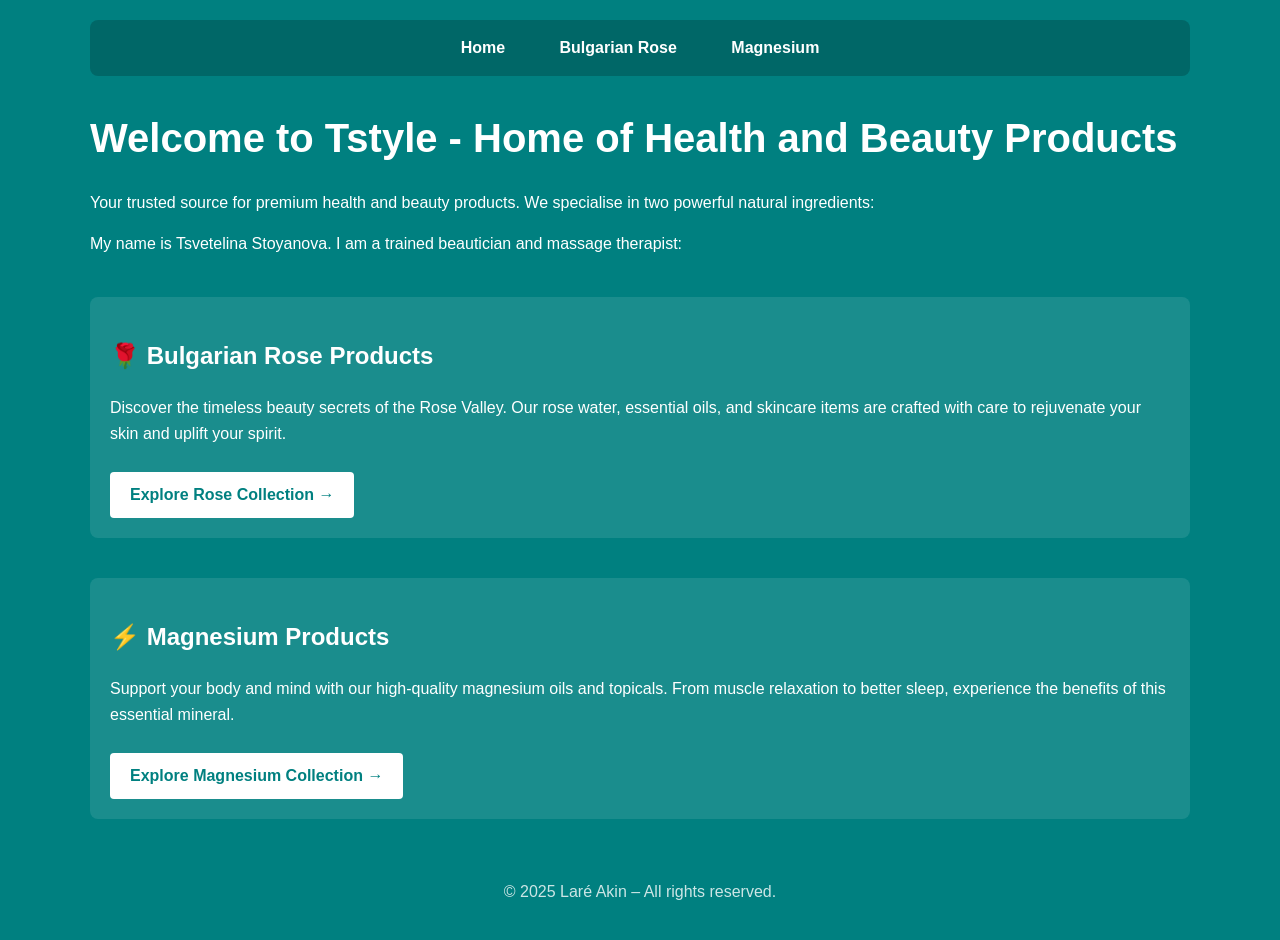
==== index.html @ 6773938f "Add personal introduction to index.html Added personal introduction as a trained beautician and mass" ====
<!DOCTYPE html>
<html lang="en">
<head>
    <meta charset="UTF-8">
    <meta name="viewport" content="width=device-width, initial-scale=1.0">
    <title>Tstyle – Health & Beauty</title>
    <link rel="stylesheet" href="styles.css">
</head>
<body>
    <div class="container">
        <nav>
            <a href="health_and_beauty.html">Home</a>
            <a href="bg_rose.html">Bulgarian Rose</a>
            <a href="magnesium_oil.html">Magnesium</a>
        </nav>

        <h1>Welcome to Tstyle - Home of Health and Beauty Products</h1>
        <p>Your trusted source for premium health and beauty products. We specialise in two powerful natural ingredients:</p>
        <p>My name is Tsvetelina Stoyanova. I am a trained beautician and massage therapist:</p>

        <div class="intro">
            <h2>🌹 Bulgarian Rose Products</h2>
            <p>Discover the timeless beauty secrets of the Rose Valley. Our rose water, essential oils, and skincare items are crafted with care to rejuvenate your skin and uplift your spirit.</p>
            <a href="bg_rose.html" class="btn">Explore Rose Collection →</a>
        </div>

        <div class="intro">
            <h2>⚡ Magnesium Products</h2>
            <p>Support your body and mind with our high-quality magnesium oils and topicals. From muscle relaxation to better sleep, experience the benefits of this essential mineral.</p>
            <a href="magnesium_oil.html" class="btn">Explore Magnesium Collection →</a>
        </div>

        <footer>
            <p>&copy; 2025 Laré Akin – All rights reserved.</p>
        </footer>
    </div>
</body>
</html>
---- styles.css ----
/* styles.css */
body {
    background-color: teal;
    font-family: Arial, sans-serif;
    margin: 0;
    padding: 0;
    color: white;
    line-height: 1.6;
}

.container {
    max-width: 1100px;
    margin: 0 auto;
    padding: 20px;
}

/* Navigation Bar */
nav {
    background-color: rgba(0,0,0,0.2);
    padding: 10px;
    border-radius: 8px;
    margin-bottom: 30px;
    text-align: center;
}

nav a {
    color: white;
    text-decoration: none;
    margin: 0 15px;
    font-weight: bold;
    padding: 5px 10px;
    border-radius: 4px;
    display: inline-block;
}

nav a:hover {
    background-color: rgba(255,255,255,0.2);
}

/* Headings */
h1 {
    font-size: 2.5rem;
    margin-bottom: 20px;
}

/* Intro sections */
.intro {
    margin: 40px 0;
    padding: 20px;
    background: rgba(255,255,255,0.1);
    border-radius: 8px;
}

/* Buttons */
.btn {
    display: inline-block;
    background: white;
    color: teal;
    padding: 10px 20px;
    text-decoration: none;
    border-radius: 4px;
    font-weight: bold;
    margin-top: 10px;
}

.btn:hover {
    background: #f0f0f0;
}

/* Footer */
footer {
    margin-top: 60px;
    text-align: center;
    opacity: 0.8;
}

/* Responsive */
@media (max-width: 600px) {
    h1 {
        font-size: 2rem;
    }
    nav a {
        display: block;
        margin: 5px 0;
    }
}
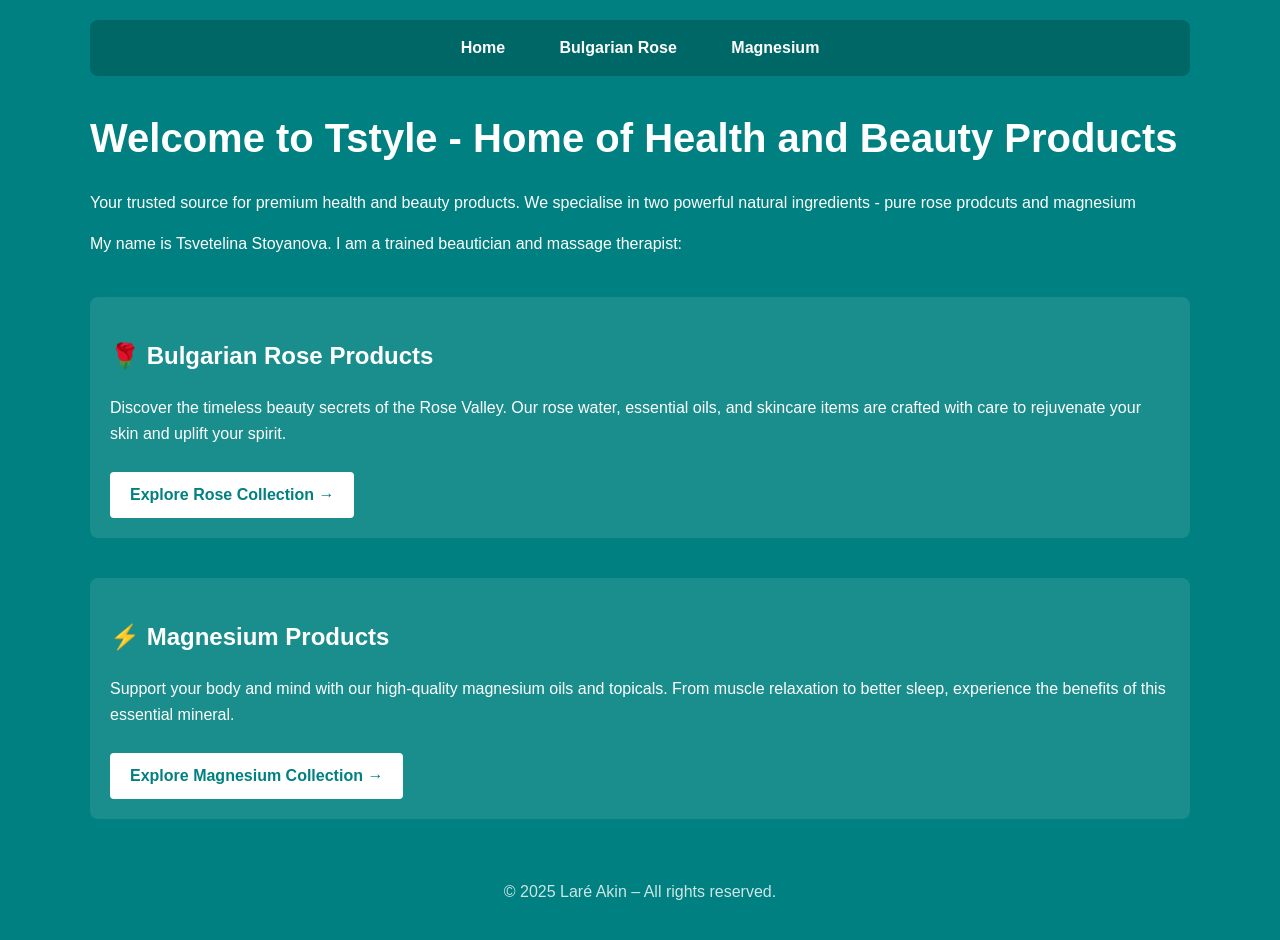
==== commit d8bbc8ec: "Revise introduction in index.html Updated the introduction paragraph to clarify the focus on pure ro" ====
--- a/index.html
+++ b/index.html
@@ -15,7 +15,7 @@
         </nav>
 
         <h1>Welcome to Tstyle - Home of Health and Beauty Products</h1>
-        <p>Your trusted source for premium health and beauty products. We specialise in two powerful natural ingredients:</p>
+        <p>Your trusted source for premium health and beauty products. We specialise in two powerful natural ingredients - pure rose prodcuts and magnesium</p>
         <p>My name is Tsvetelina Stoyanova. I am a trained beautician and massage therapist:</p>
 
         <div class="intro">
@@ -38,3 +38,4 @@
 </html>
 
 
+
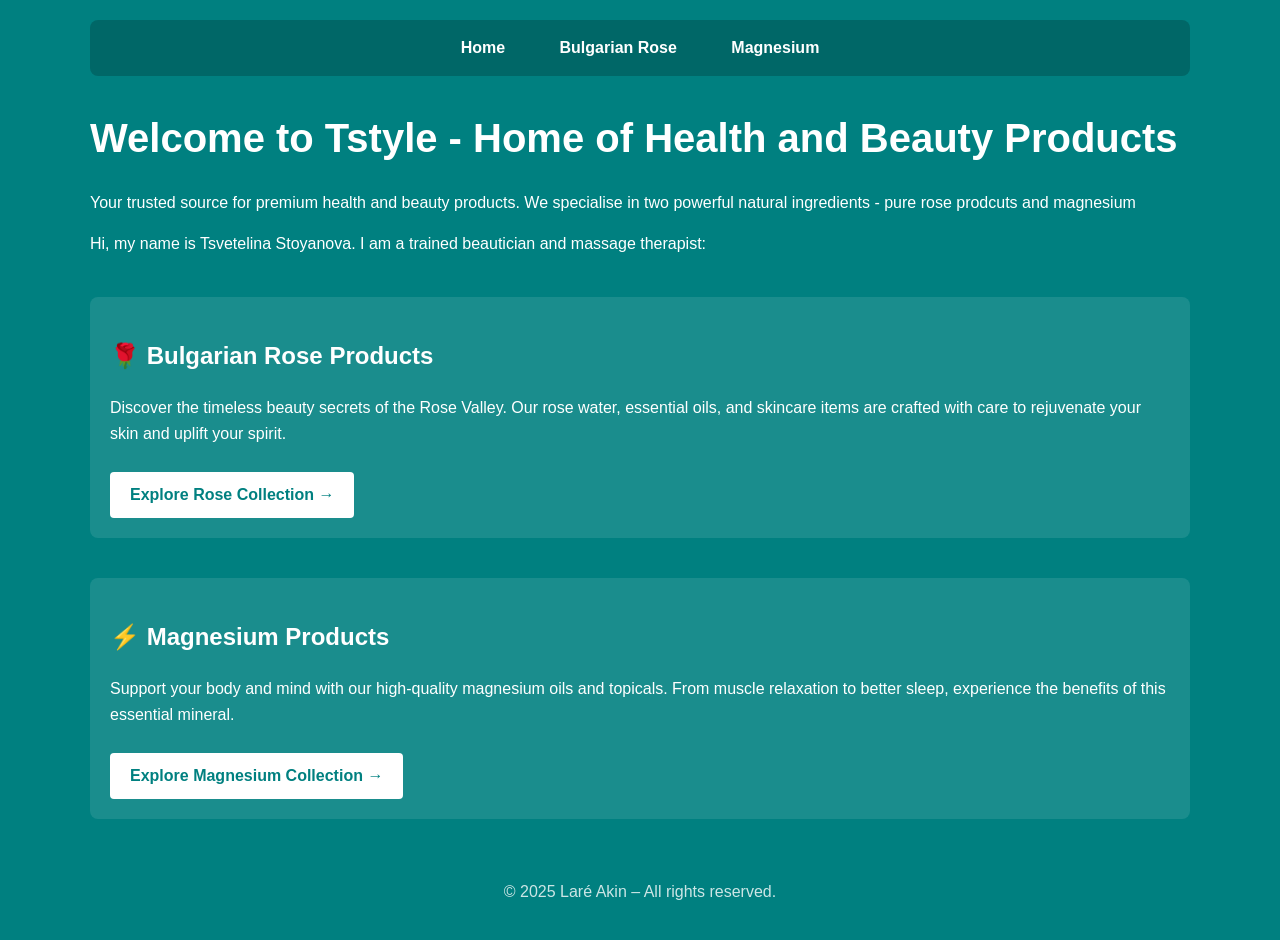
==== commit 70b0be1b: "Revise index.html content and correct typos Updated introduction text and fixed typos." ====
--- a/index.html
+++ b/index.html
@@ -16,7 +16,7 @@
 
         <h1>Welcome to Tstyle - Home of Health and Beauty Products</h1>
         <p>Your trusted source for premium health and beauty products. We specialise in two powerful natural ingredients - pure rose prodcuts and magnesium</p>
-        <p>My name is Tsvetelina Stoyanova. I am a trained beautician and massage therapist:</p>
+        <p>Hi, my name is Tsvetelina Stoyanova. I am a trained beautician and massage therapist:</p>
 
         <div class="intro">
             <h2>🌹 Bulgarian Rose Products</h2>
@@ -39,3 +39,4 @@
 
 
 
+
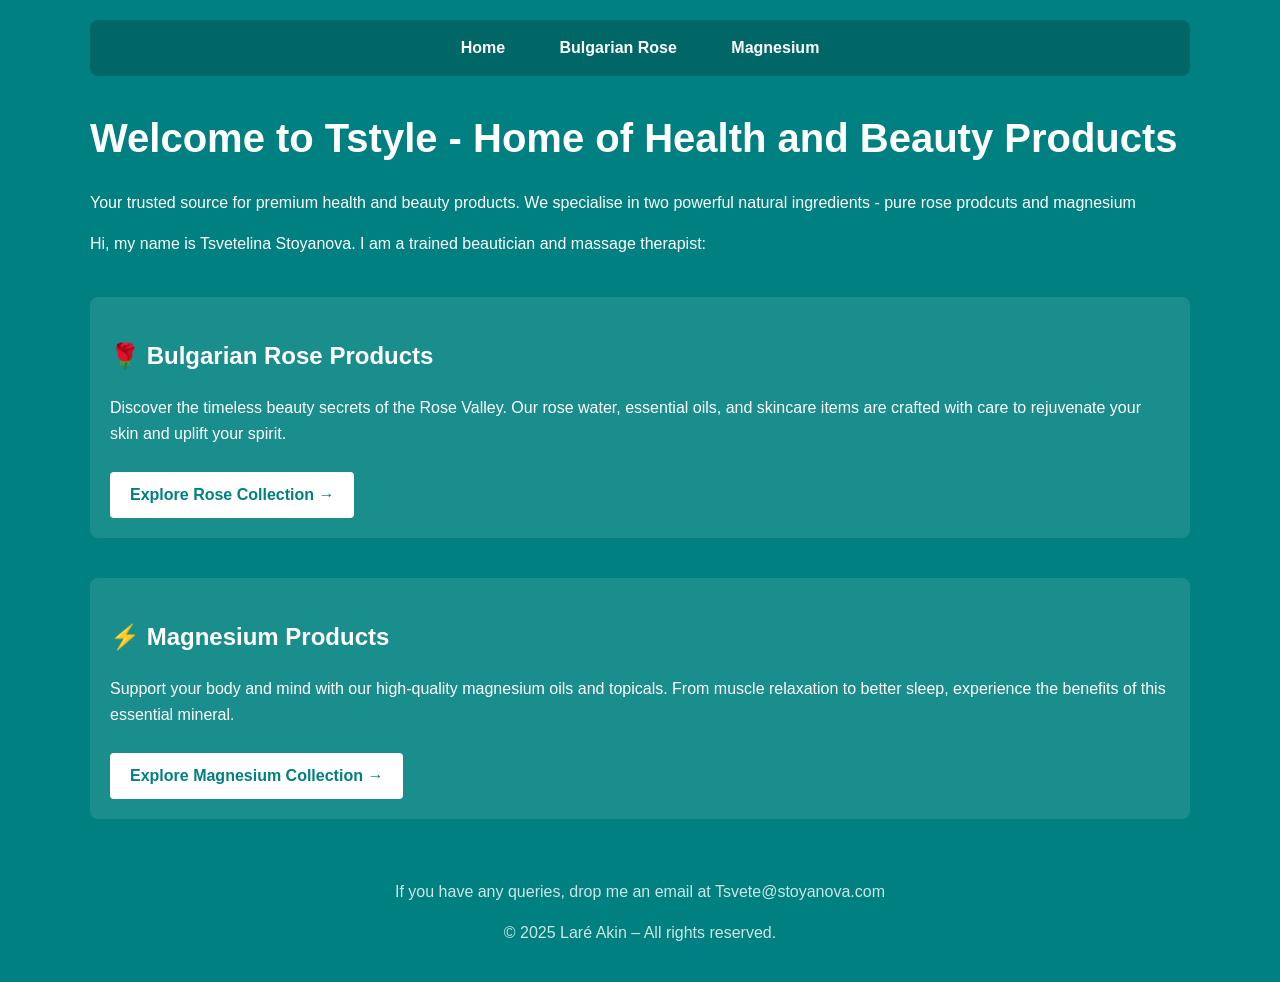
==== commit 5e07807c: "Modify footer content in index.html Updated footer to include contact email." ====
--- a/index.html
+++ b/index.html
@@ -31,6 +31,8 @@
         </div>
 
         <footer>
+            <p>If you have any queries, drop me an email at Tsvete@stoyanova.com</p>
+            
             <p>&copy; 2025 Laré Akin – All rights reserved.</p>
         </footer>
     </div>
@@ -40,3 +42,4 @@
 
 
 
+
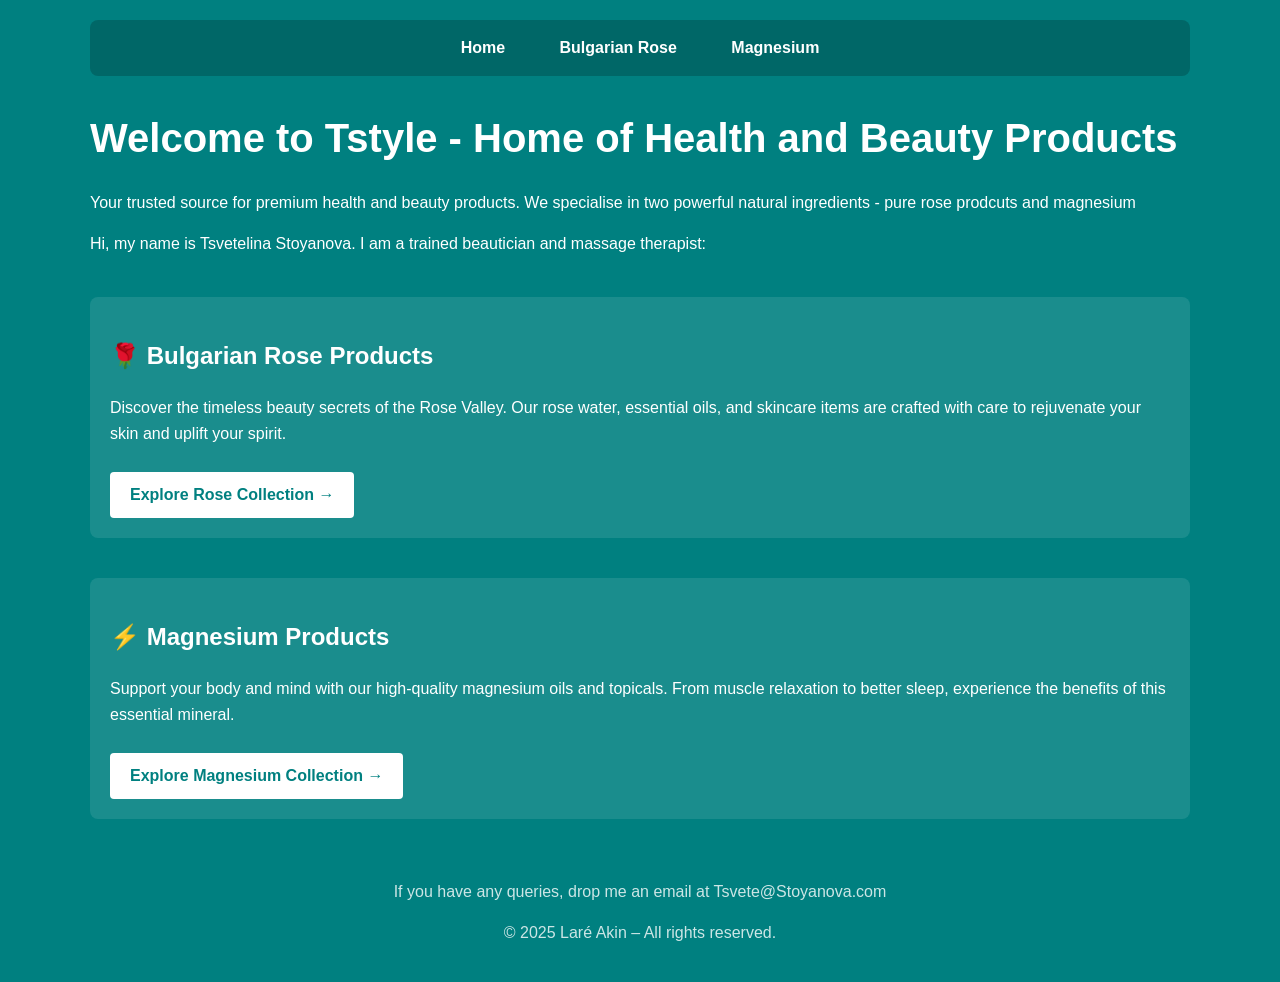
==== commit a22d5f5d: "Fix HTML formatting and update email address" ====
--- a/index.html
+++ b/index.html
@@ -31,7 +31,7 @@
         </div>
 
         <footer>
-            <p>If you have any queries, drop me an email at Tsvete@stoyanova.com</p>
+            <p>If you have any queries, drop me an email at Tsvete@Stoyanova.com</p>
             
             <p>&copy; 2025 Laré Akin – All rights reserved.</p>
         </footer>
@@ -43,3 +43,4 @@
 
 
 
+
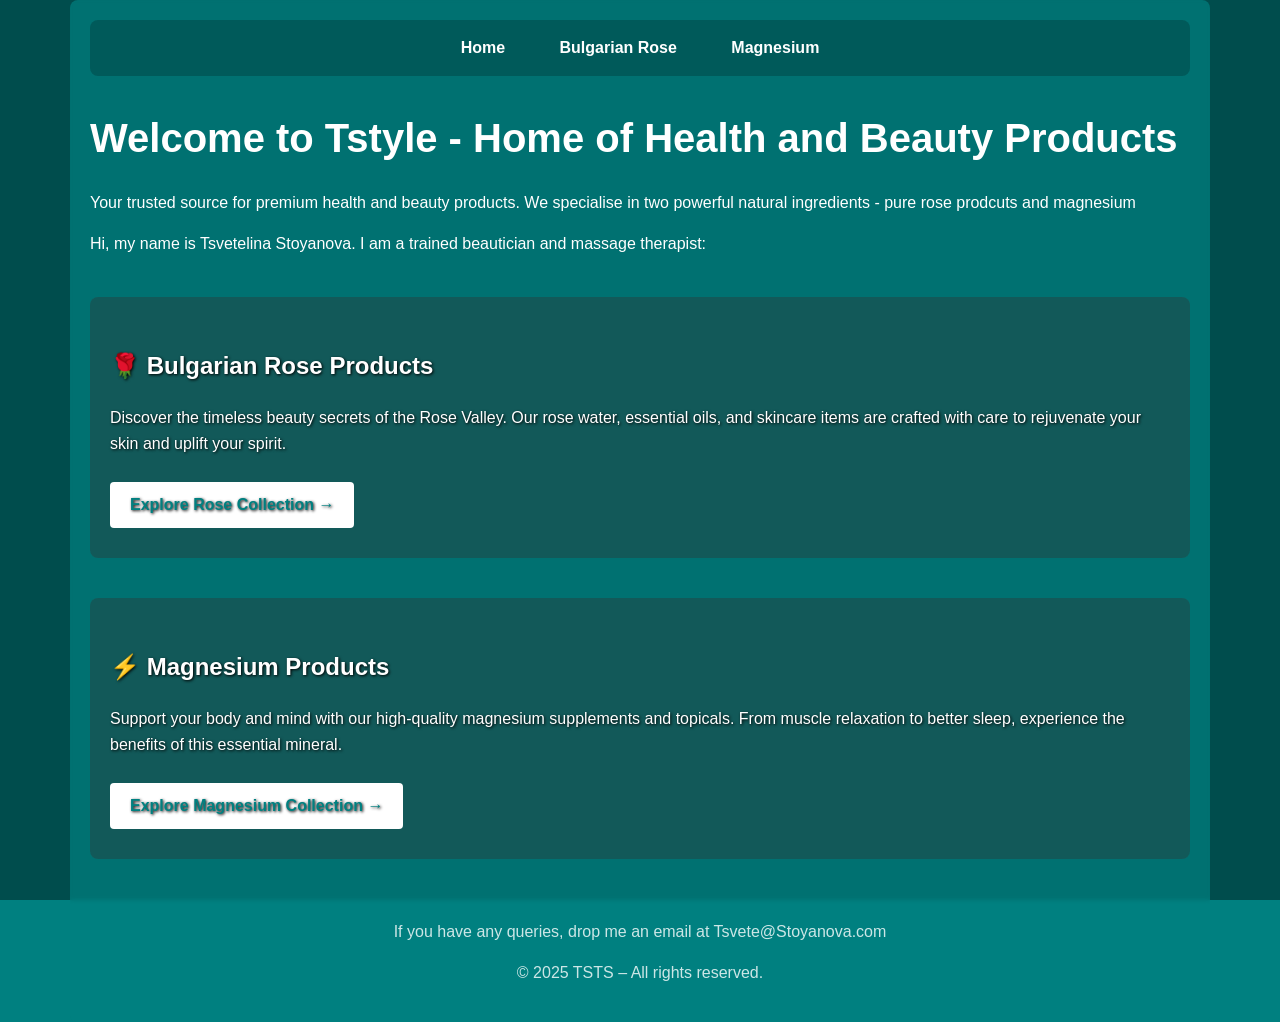
==== commit b45a0593: "Enhance index.html with styles and section backgrounds Added styles for background images and improv" ====
--- a/index.html
+++ b/index.html
@@ -5,11 +5,95 @@
     <meta name="viewport" content="width=device-width, initial-scale=1.0">
     <title>Tstyle – Health & Beauty</title>
     <link rel="stylesheet" href="styles.css">
+    <style>
+        /* Additional styles for background images – you can also add these to styles.css */
+        body {
+            /* Main page background: rose.webp */
+            background-image: url('rose.webp');
+            background-size: cover;
+            background-attachment: fixed; /* optional: makes background fixed while scrolling */
+            background-position: center;
+            background-repeat: no-repeat;
+            /* Fallback color in case image doesn't load */
+            background-color: teal;
+        }
+
+        /* Add a semi-transparent overlay over the body background to improve text readability */
+        body::before {
+            content: "";
+            position: fixed;
+            top: 0;
+            left: 0;
+            width: 100%;
+            height: 100%;
+            background-color: rgba(0, 0, 0, 0.4); /* dark overlay, adjust opacity as needed */
+            z-index: -1;
+        }
+
+        /* Ensure content container has a semi-transparent background so text stands out */
+        .container {
+            background-color: rgba(0, 128, 128, 0.7); /* teal with transparency */
+            border-radius: 8px;
+            padding: 20px;
+            backdrop-filter: blur(2px); /* optional: slight blur effect */
+        }
+
+        /* Style for the product sections with their own background images */
+        .intro {
+            /* Common styles for both sections */
+            padding: 30px 20px;
+            border-radius: 8px;
+            margin: 40px 0;
+            background-size: cover;
+            background-position: center;
+            background-repeat: no-repeat;
+            position: relative;
+            color: white; /* ensure text is white */
+            text-shadow: 1px 1px 3px black; /* improve readability */
+        }
+
+        /* Specific background images for each section */
+        .intro.rose-section {
+            background-image: url('rose_cream.webp');
+        }
+
+        .intro.magnesium-section {
+            background-image: url('magnesium_oil.jpg');
+        }
+
+        /* Add a dark overlay inside each section to make text pop */
+        .intro::before {
+            content: "";
+            position: absolute;
+            top: 0;
+            left: 0;
+            width: 100%;
+            height: 100%;
+            background-color: rgba(0, 0, 0, 0.3); /* dark overlay */
+            border-radius: 8px;
+            z-index: 0;
+        }
+
+        /* Ensure content inside intro is above the overlay */
+        .intro h2, .intro p, .intro .btn {
+            position: relative;
+            z-index: 1;
+        }
+
+        /* Adjust button to stand out */
+        .btn {
+            background-color: white;
+            color: teal;
+            border: none;
+            z-index: 1;
+            position: relative;
+        }
+    </style>
 </head>
 <body>
     <div class="container">
         <nav>
-            <a href="health_and_beauty.html">Home</a>
+            <a href="index.html">Home</a>
             <a href="bg_rose.html">Bulgarian Rose</a>
             <a href="magnesium_oil.html">Magnesium</a>
         </nav>
@@ -18,29 +102,25 @@
         <p>Your trusted source for premium health and beauty products. We specialise in two powerful natural ingredients - pure rose prodcuts and magnesium</p>
         <p>Hi, my name is Tsvetelina Stoyanova. I am a trained beautician and massage therapist:</p>
 
-        <div class="intro">
+        <!-- Bulgarian Rose section with rose_cream background -->
+        <div class="intro rose-section">
             <h2>🌹 Bulgarian Rose Products</h2>
             <p>Discover the timeless beauty secrets of the Rose Valley. Our rose water, essential oils, and skincare items are crafted with care to rejuvenate your skin and uplift your spirit.</p>
             <a href="bg_rose.html" class="btn">Explore Rose Collection →</a>
         </div>
 
-        <div class="intro">
+        <!-- Magnesium section with magnesium_oil background -->
+        <div class="intro magnesium-section">
             <h2>⚡ Magnesium Products</h2>
-            <p>Support your body and mind with our high-quality magnesium oils and topicals. From muscle relaxation to better sleep, experience the benefits of this essential mineral.</p>
+            <p>Support your body and mind with our high-quality magnesium supplements and topicals. From muscle relaxation to better sleep, experience the benefits of this essential mineral.</p>
             <a href="magnesium_oil.html" class="btn">Explore Magnesium Collection →</a>
         </div>
 
         <footer>
-            <p>If you have any queries, drop me an email at Tsvete@Stoyanova.com</p>
+            If you have any queries, drop me an email at Tsvete@Stoyanova.com
             
-            <p>&copy; 2025 Laré Akin – All rights reserved.</p>
+            <p>&copy; 2025 TSTS – All rights reserved.</p>
         </footer>
     </div>
 </body>
 </html>
-
-
-
-
-
-
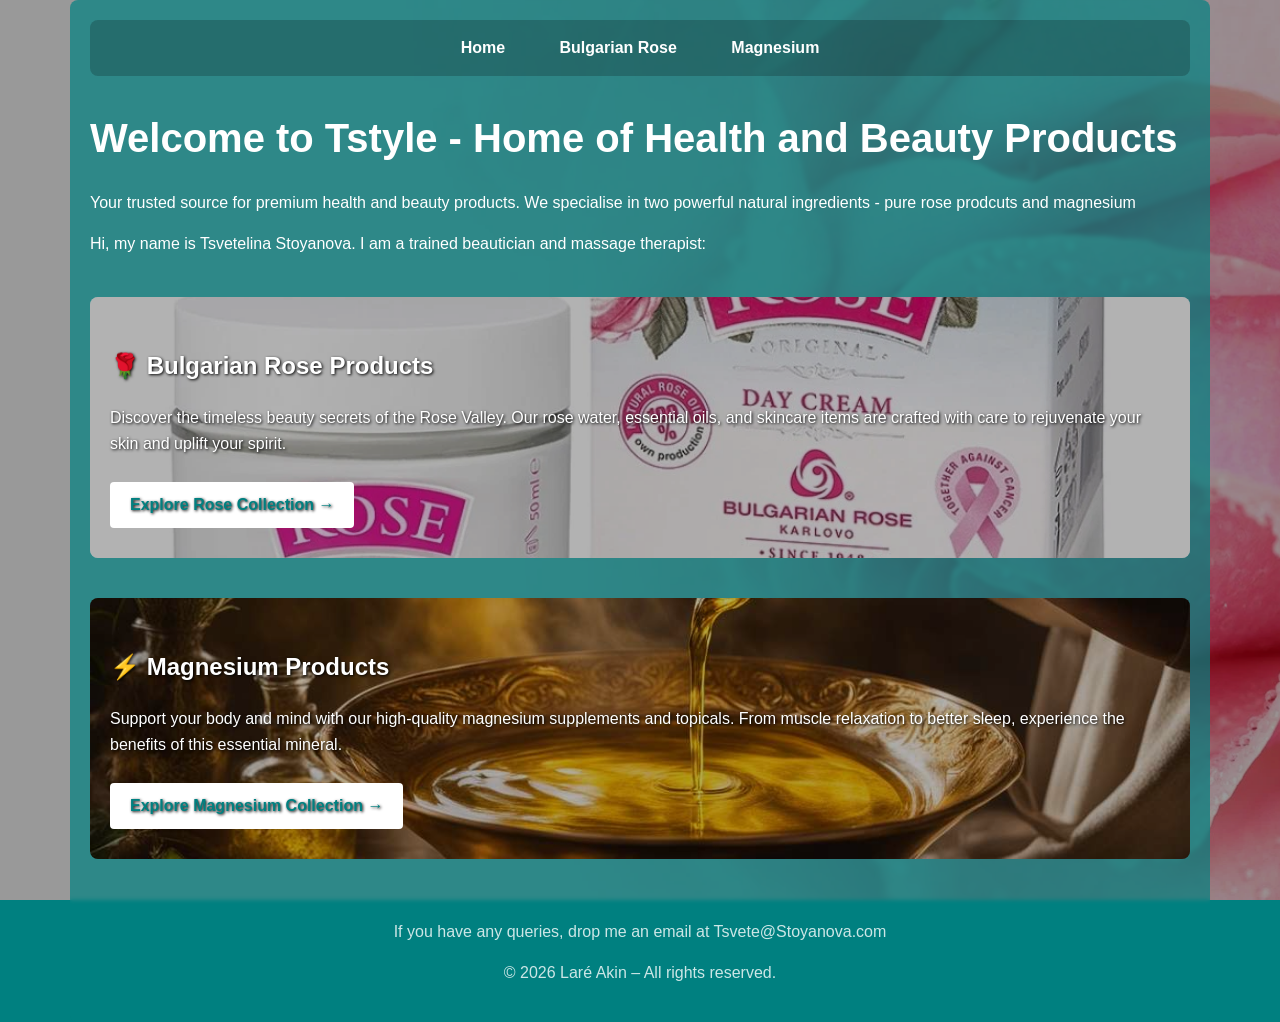
==== commit c0c93fc4: "Refactor index.html for improved layout and styles Updated the HTML structure and styles for the Tst" ====
--- a/index.html
+++ b/index.html
@@ -119,8 +119,9 @@
         <footer>
             If you have any queries, drop me an email at Tsvete@Stoyanova.com
             
-            <p>&copy; 2025 TSTS – All rights reserved.</p>
+            <p>&copy; 2026 Laré Akin – All rights reserved.</p>
         </footer>
     </div>
 </body>
 </html>
+
